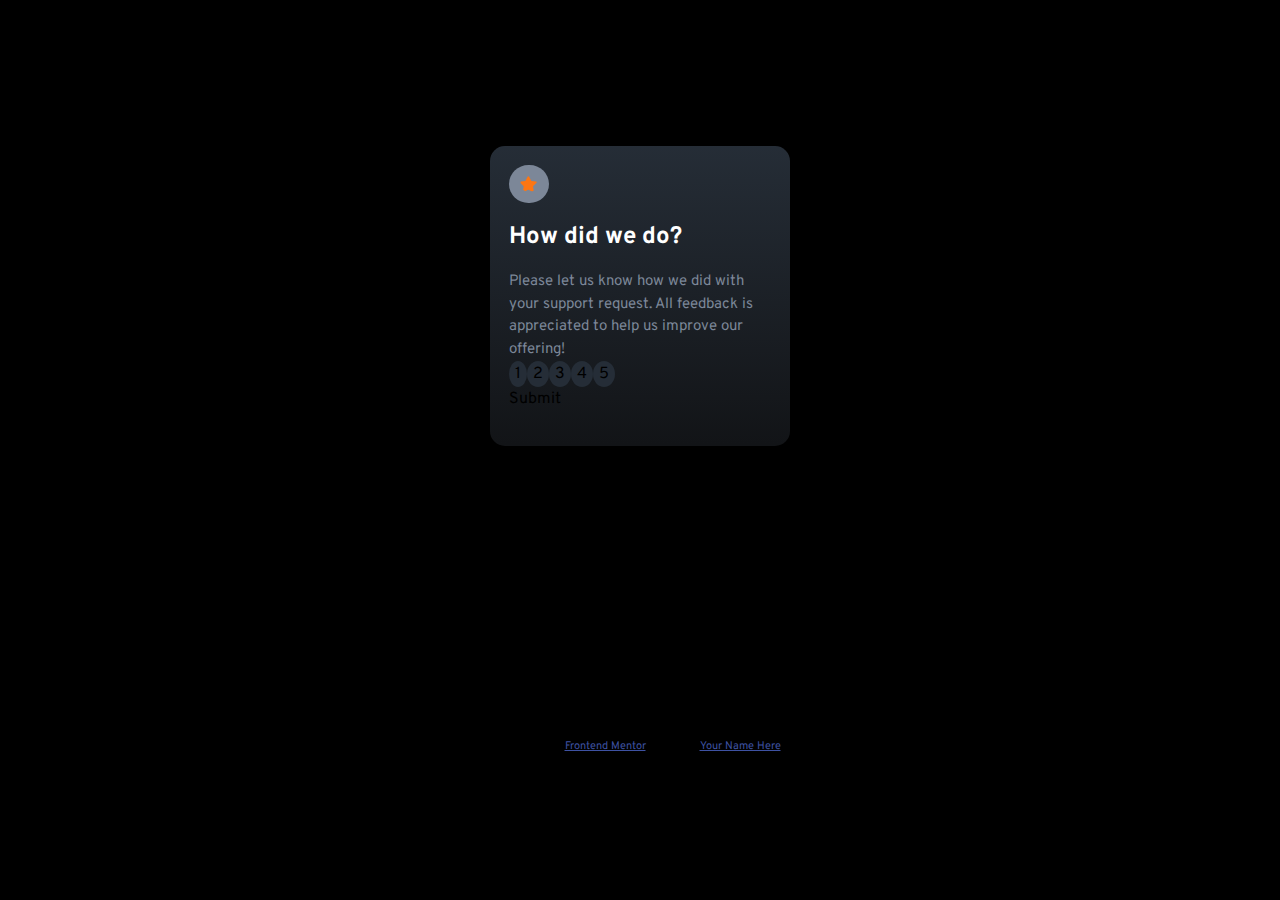
==== index.html @ 0afdfef4 "First commit" ====
<!DOCTYPE html>
<html lang="en">

<head>
  <meta charset="UTF-8">
  <meta name="viewport" content="width=device-width, initial-scale=1.0">
  <!-- displays site properly based on user's device -->

  <link rel="icon" type="image/png" sizes="32x32" href="./images/favicon-32x32.png">

  <!--font links-->
  <link rel="preconnect" href="https://fonts.googleapis.com">
  <link rel="preconnect" href="https://fonts.gstatic.com" crossorigin>
  <link href="https://fonts.googleapis.com/css2?family=Overpass:wght@400;700&display=swap" rel="stylesheet">
  <title>Frontend Mentor | Interactive rating component</title>

  <!-- Feel free to remove these styles or customise in your own stylesheet 👍 -->
  <link rel="stylesheet" href="styles.css">
</head>

<body>

  <div class="card-main">
    <!-- Rating state start -->
    <img class="star-icon" src="./images/icon-star.svg" alt="Star Icon">
    <h2>How did we do?</h2>

    <p>Please let us know how we did with your support request. All feedback is appreciated
      to help us improve our offering!</p>

    <div class="button-box">
      <button>1</button>
      <button>2</button>
      <button>3</button>
      <button>4</button>
      <button>5</button>
    </div>

    Submit

    <!-- Rating state end -->

    <!-- Thank you state start -->

    <!-- You selected //rating out of 5

    Thank you!

    We appreciate you taking the time to give a rating. If you ever need more support,
    don’t hesitate to get in touch! -->

    <!-- Thank you state end -->
  </div>
</body>
<footer>
  <div class="attribution">
    Challenge by <a href="https://www.frontendmentor.io?ref=challenge" target="_blank">Frontend Mentor</a>.
    Coded by <a href="#">Your Name Here</a>.
  </div>
</footer>

</html>
---- styles.css ----
/*constants */
:root {
    --clr-primary-orange: hsl(25, 97%, 53%);
    --clr-neutral-white: hsl(0, 0%, 100%);
    --clr-neutral-lightgrey: hsl(217, 12%, 63%);
    --clr-neutral-mediumgrey: hsl(216, 12%, 54%);
    --clr-neutral-darkblue: hsl(213, 19%, 18%);
    --clr-neutral-verydarkblue: hsl(216, 12%, 8%);
}

/*
  1. Use a more-intuitive box-sizing model.
*/
*,
*::before,
*::after {
    box-sizing: border-box;
}

/*
  2. Remove default margin
*/
* {
    margin: 0;
}

/*
  3. Allow percentage-based heights in the application
*/
html,
body {
    height: 100%;
}

/*
  Typographic tweaks!
  4. Add accessible line-height
  5. Improve text rendering
*/
body {
    line-height: 1.5;
    -webkit-font-smoothing: antialiased;
}

/*
  6. Improve media defaults
*/
img,
picture,
video,
canvas,
svg {
    display: block;
    max-width: 100%;
}

/*
  7. Remove built-in form typography styles
*/
input,
button,
textarea,
select {
    font: inherit;
}

/*
  8. Avoid text overflows
*/
p,
h1,
h2,
h3,
h4,
h5,
h6 {
    overflow-wrap: break-word;
}

/*
  9. Create a root stacking context
*/
#root,
#__next {
    isolation: isolate;
}

/* My styles */
.attribution {
    font-size: 11px;
    text-align: center;
}

.attribution a {
    color: hsl(228, 45%, 44%);
}

body {
    font-family: 'Overpass', sans-serif;
    min-height: 100vh;
    display: grid;
    place-items: center;
    background-color: black;
}

h2 {
    color: var(--clr-neutral-white);
    font-weight: 700;
    margin: 1rem auto 1rem auto;
}

p {
    font-size: 15px;
    font-weight: 400;
    color: var(--clr-neutral-mediumgrey);
}

.card-main {
    height: 300px;
    width: 300px;
    background-image: linear-gradient(var(--clr-neutral-darkblue), var(--clr-neutral-verydarkblue));
    border-radius: 5%;
    padding: 1.2rem;
}

.button-box {
    display: flex;
}

button {
    border-radius: 50%;
    background-color: var(--clr-neutral-darkblue);
    border: 0px;
}

.star-icon {
    border-radius: 50%;
    padding: 0.7rem;
    background-color: var(--clr-neutral-mediumgrey);
}
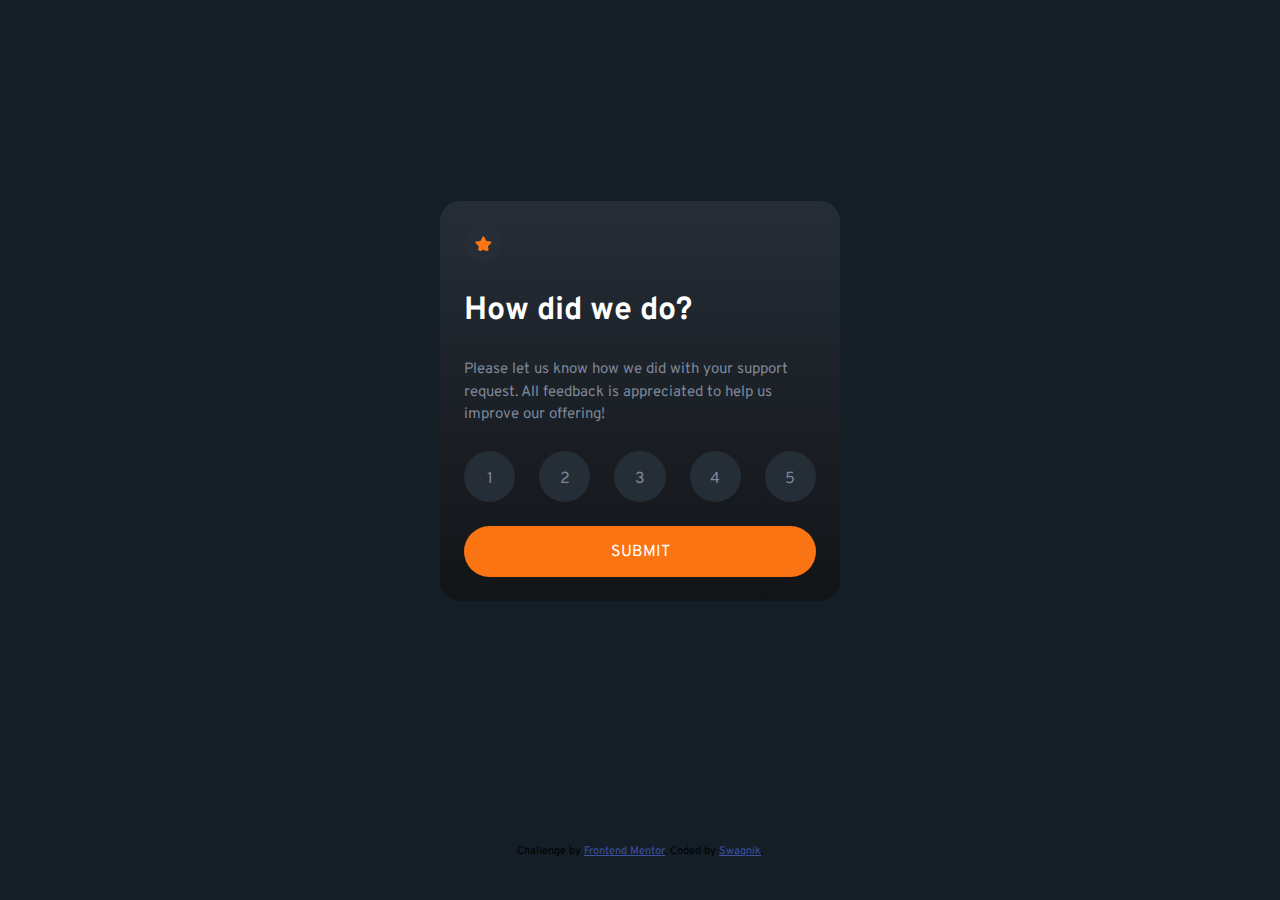
==== commit f6d8ade7: "project completion" ====
--- a/index.html
+++ b/index.html
@@ -7,7 +7,12 @@
   <!-- displays site properly based on user's device -->
 
   <link rel="icon" type="image/png" sizes="32x32" href="./images/favicon-32x32.png">
-
+  <!--bootstrap-->
+  <!-- <link href="https://cdn.jsdelivr.net/npm/bootstrap@5.1.3/dist/css/bootstrap.min.css" rel="stylesheet"
+    integrity="sha384-1BmE4kWBq78iYhFldvKuhfTAU6auU8tT94WrHftjDbrCEXSU1oBoqyl2QvZ6jIW3" crossorigin="anonymous">
+  <script src="https://cdn.jsdelivr.net/npm/bootstrap@5.1.3/dist/js/bootstrap.bundle.min.js"
+    integrity="sha384-ka7Sk0Gln4gmtz2MlQnikT1wXgYsOg+OMhuP+IlRH9sENBO0LRn5q+8nbTov4+1p"
+    crossorigin="anonymous"></script> -->
   <!--font links-->
   <link rel="preconnect" href="https://fonts.googleapis.com">
   <link rel="preconnect" href="https://fonts.gstatic.com" crossorigin>
@@ -20,42 +25,43 @@
 
 <body>
 
-  <div class="card-main">
+  <div class="card-main1">
     <!-- Rating state start -->
     <img class="star-icon" src="./images/icon-star.svg" alt="Star Icon">
-    <h2>How did we do?</h2>
+    <h1>How did we do?</h1>
 
-    <p>Please let us know how we did with your support request. All feedback is appreciated
+    <p class="info">Please let us know how we did with your support request. All feedback is appreciated
       to help us improve our offering!</p>
 
     <div class="button-box">
-      <button>1</button>
-      <button>2</button>
-      <button>3</button>
-      <button>4</button>
-      <button>5</button>
+      <button class="btns" id="one">1</button>
+      <button class="btns" id="two">2</button>
+      <button class="btns" id="three">3</button>
+      <button class="btns" id="four">4</button>
+      <button class="btns" id="five">5</button>
     </div>
+    <button class="submission" type="submit" id="sub" disabled>SUBMIT</button>
+    <!-- Rating state end -->
+  </div>
 
-    Submit
+  <!-- Thank you state start -->
+  <div class="card-main2">
+    <div class="thanks-img">
+      <img src="./images/illustration-thank-you.svg" alt="Thank You">
+    </div>
+    <p class="rating-choice">You selected $ out of 5</p>
+    <h1>Thank you!</h1>
+    <p class="info">We appreciate you taking the time to give a rating. If you ever need more support,
+      don’t hesitate to get in touch!</p>
+  </div>
 
-    <!-- Rating state end -->
-
-    <!-- Thank you state start -->
-
-    <!-- You selected //rating out of 5
-
-    Thank you!
-
-    We appreciate you taking the time to give a rating. If you ever need more support,
-    don’t hesitate to get in touch! -->
-
-    <!-- Thank you state end -->
-  </div>
+  <script src="index.js"></script>
+  <!-- Thank you state end -->
 </body>
 <footer>
   <div class="attribution">
     Challenge by <a href="https://www.frontendmentor.io?ref=challenge" target="_blank">Frontend Mentor</a>.
-    Coded by <a href="#">Your Name Here</a>.
+    Coded by <a href="https://www.linkedin.com/in/swagnikdas/">Swagnik</a>.
   </div>
 </footer>
 
--- a/styles.css
+++ b/styles.css
@@ -95,18 +95,20 @@
     color: hsl(228, 45%, 44%);
 }
 
+/* globals */
+
 body {
     font-family: 'Overpass', sans-serif;
     min-height: 100vh;
     display: grid;
     place-items: center;
-    background-color: black;
-}
-
-h2 {
+    background-color: rgb(20, 30, 39);
+}
+
+h1 {
     color: var(--clr-neutral-white);
     font-weight: 700;
-    margin: 1rem auto 1rem auto;
+    margin: 1.5rem auto 1.5rem auto;
 }
 
 p {
@@ -115,26 +117,86 @@
     color: var(--clr-neutral-mediumgrey);
 }
 
-.card-main {
-    height: 300px;
-    width: 300px;
+
+/* Active state */
+.info {
+    margin: 0 auto 1.5rem 0;
+}
+
+.card-main1 {
+    margin: 10rem auto 10rem;
+    height: 400px;
+    width: 400px;
     background-image: linear-gradient(var(--clr-neutral-darkblue), var(--clr-neutral-verydarkblue));
     border-radius: 5%;
-    padding: 1.2rem;
+    padding: 1.5rem;
 }
 
 .button-box {
     display: flex;
-}
-
-button {
+    text-align: center;
+    justify-content: space-between;
+}
+
+.btns {
     border-radius: 50%;
+    color: var(--clr-neutral-mediumgrey);
     background-color: var(--clr-neutral-darkblue);
+    padding: 1rem;
     border: 0px;
+    height: 3.2rem;
+    width: 3.2rem;
+}
+
+.btns:hover {
+    background-color: var(--clr-neutral-lightgrey);
+    color: var(--clr-neutral-white);
+}
+
+.btns:focus {
+    background-color: var(--clr-primary-orange);
+    color: var(--clr-neutral-white);
 }
 
 .star-icon {
     border-radius: 50%;
     padding: 0.7rem;
-    background-color: var(--clr-neutral-mediumgrey);
+    background-color: var(--clr-neutral-darkblue);
+}
+
+.submission {
+    margin: 1.5rem 0 1.5rem 0;
+    border: 0px;
+    background-color: var(--clr-primary-orange);
+    color: var(--clr-neutral-white);
+    border-radius: 2rem;
+    height: 3.2rem;
+    width: 100%;
+}
+
+/* thank you state */
+
+.card-main2 {
+    display: none;
+    margin: 10rem auto 10rem;
+    text-align: center;
+    height: 400px;
+    width: 400px;
+    background-image: linear-gradient(var(--clr-neutral-darkblue), var(--clr-neutral-verydarkblue));
+    border-radius: 5%;
+    padding: 2rem;
+}
+
+.rating-choice {
+    font-size: 15px;
+    color: var(--clr-primary-orange);
+    background-color: var(--clr-neutral-darkblue);
+    padding: 0.3rem;
+    border-radius: 2rem;
+    margin: 2rem 4rem 0 4rem;
+}
+
+.thanks-img {
+    display: flex;
+    justify-content: center;
 }